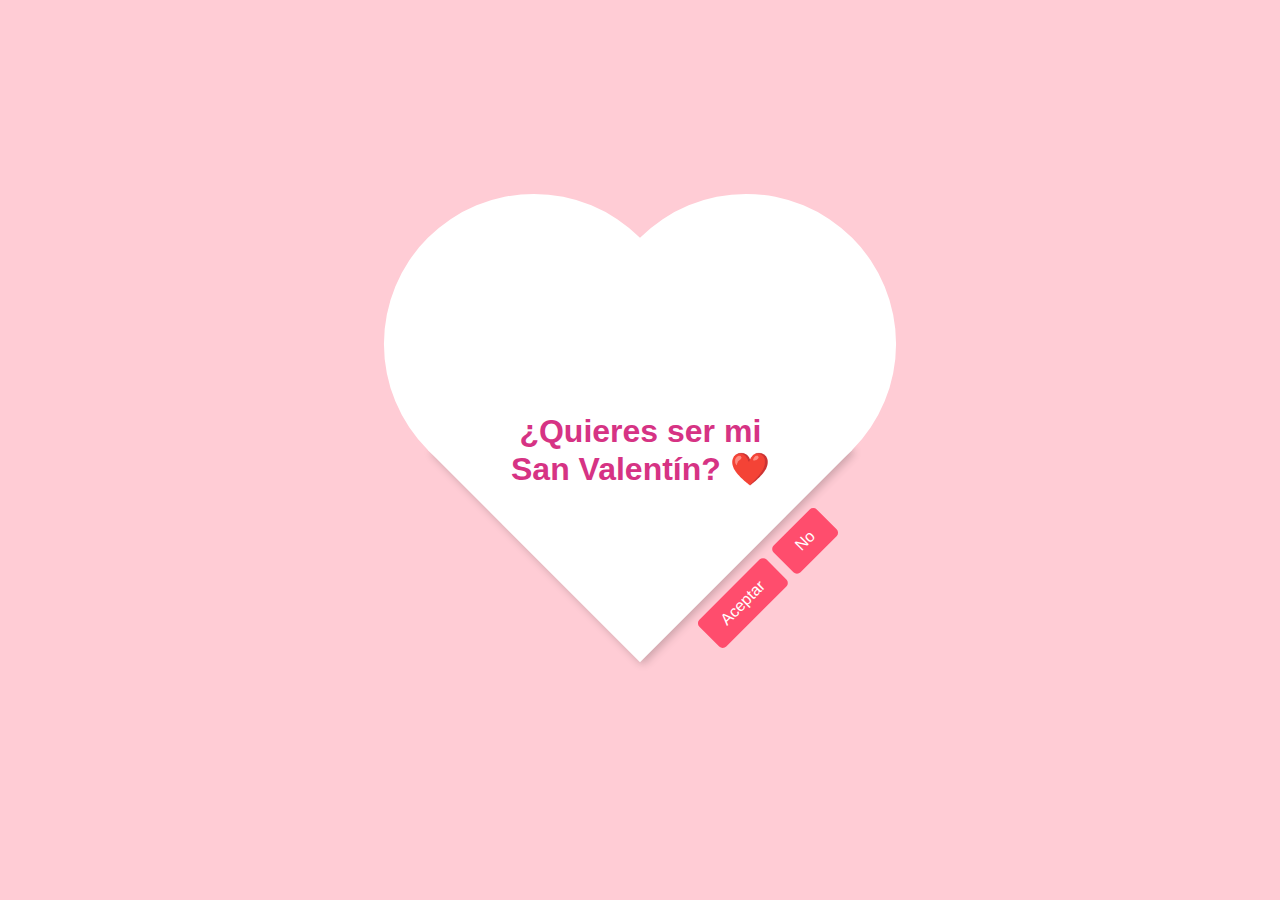
==== index.html @ ae20dc08 "first commit" ====
<!DOCTYPE html>
<html lang="es">
<head>
    <meta charset="UTF-8">
    <meta name="viewport" content="width=device-width, initial-scale=1.0">
    <title>¿Quieres ser mi San Valentín?</title>
    <link rel="stylesheet" href="styles.css">
</head>
<body>
    
    <div class="card">
        <h1>¿Quieres ser mi San Valentín? ❤️</h1>
        <div class="buttons">
            <button onclick="location.href='mensaje.html'">Aceptar</button>
            <button id="noBtn">No</button>
        </div>
    </div>
    <script>
        document.getElementById("noBtn").addEventListener("mouseover", function() {
            this.style.position = "absolute";
            this.style.top = Math.random() * window.innerHeight + "px";
            this.style.left = Math.random() * window.innerWidth + "px";
        });
    </script>
</body>
</html>
---- styles.css ----
body {
    font-family: Arial, sans-serif;
    background-color: #ffccd5;
    text-align: center;
    display: flex;
    justify-content: center;
    align-items: center;
    height: 100vh;
    margin: 0;
    position: relative;
}

.card {
    position: relative;
    width: 300px;
    height: 300px;
    background-color: white;
    transform: rotate(-45deg);
    margin: 50px auto;
    box-shadow: 0 4px 8px rgba(0, 0, 0, 0.2);
    display: flex;
    justify-content: center;
    align-items: center;
    flex-direction: column;
    z-index: 1;
}

.card::before,
.card::after {
    content: "";
    position: absolute;
    width: 300px;
    height: 300px;
    background-color: white;
    border-radius: 50%;
}

.card::before {
    top: -150px;
    left: 0;
}

.card::after {
    left: 150px;
    top: 0;
}

h1 {
    color: #d63384;
    transform: rotate(45deg);
    margin: 0;
    padding: 0;
    position: absolute;
    z-index: 2;
}

.buttons {
    position: absolute;
    bottom: -50px;
    display: flex;
    gap: 10px;
    z-index: 2;
    transform: rotate(0deg);
}

button {
    background: #ff4d6d;
    color: white;
    border: none;
    padding: 10px 20px;
    margin: 0;
    border-radius: 5px;
    cursor: pointer;
    font-size: 16px;
}

button:hover {
    background: #c9184a;
}
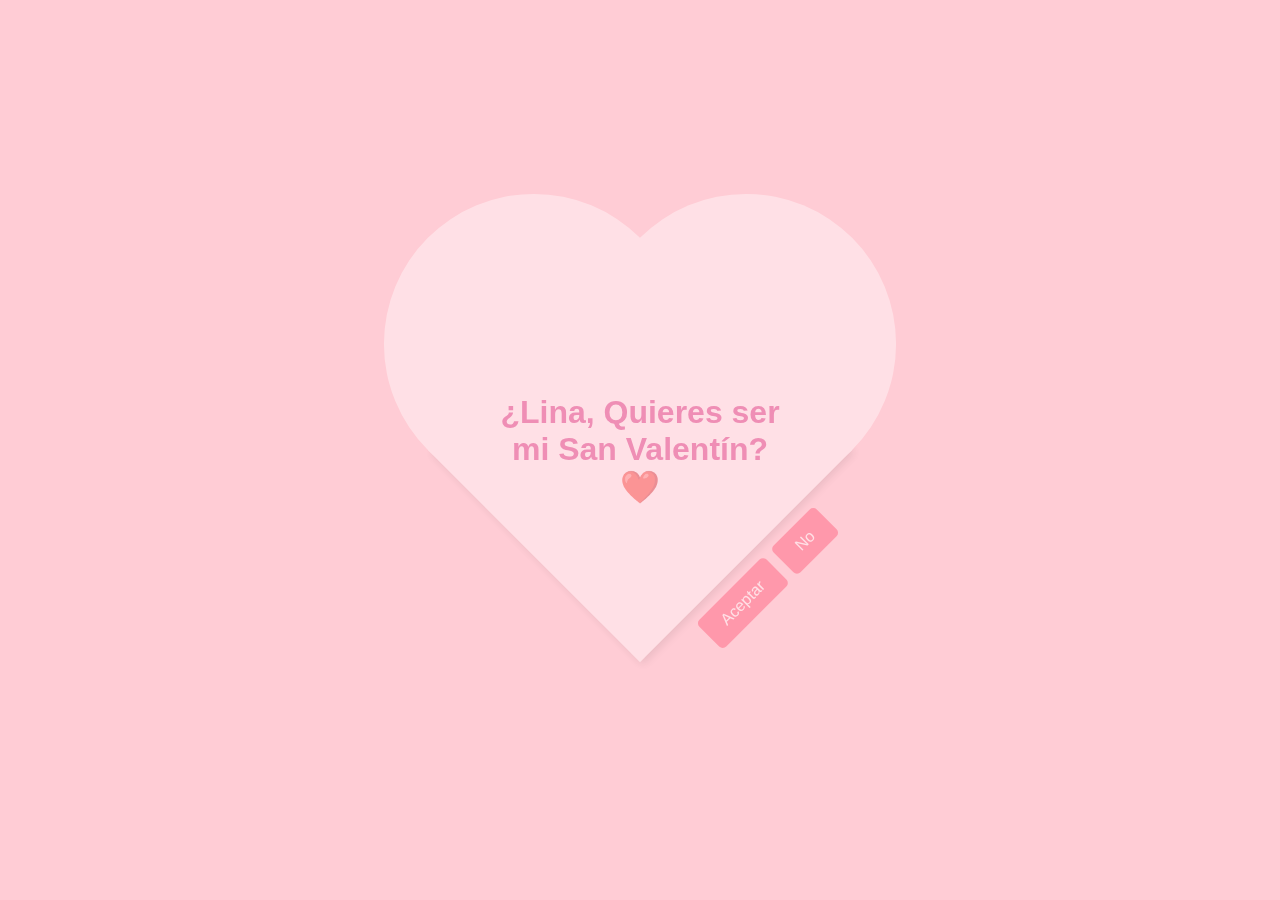
==== commit c7dd267f: "correccion" ====
--- a/index.html
+++ b/index.html
@@ -6,10 +6,9 @@
     <title>¿Quieres ser mi San Valentín?</title>
     <link rel="stylesheet" href="styles.css">
 </head>
-<body>
-    
+<body class="cats">
     <div class="card">
-        <h1>¿Quieres ser mi San Valentín? ❤️</h1>
+        <h1>¿Lina, Quieres ser mi San Valentín? ❤️</h1>
         <div class="buttons">
             <button onclick="location.href='mensaje.html'">Aceptar</button>
             <button id="noBtn">No</button>
--- a/styles.css
+++ b/styles.css
@@ -8,6 +8,20 @@
     height: 100vh;
     margin: 0;
     position: relative;
+    overflow: hidden;
+}
+
+.cats {
+    position: fixed;
+    top: 0;
+    left: 0;
+    width: 100%;
+    height: 100%;
+    z-index: -1;
+    background-image: url('https://placekitten.com/200/200');
+    background-size: 150px 150px;
+    background-repeat: repeat;
+    opacity: 0.4;
 }
 
 .card {
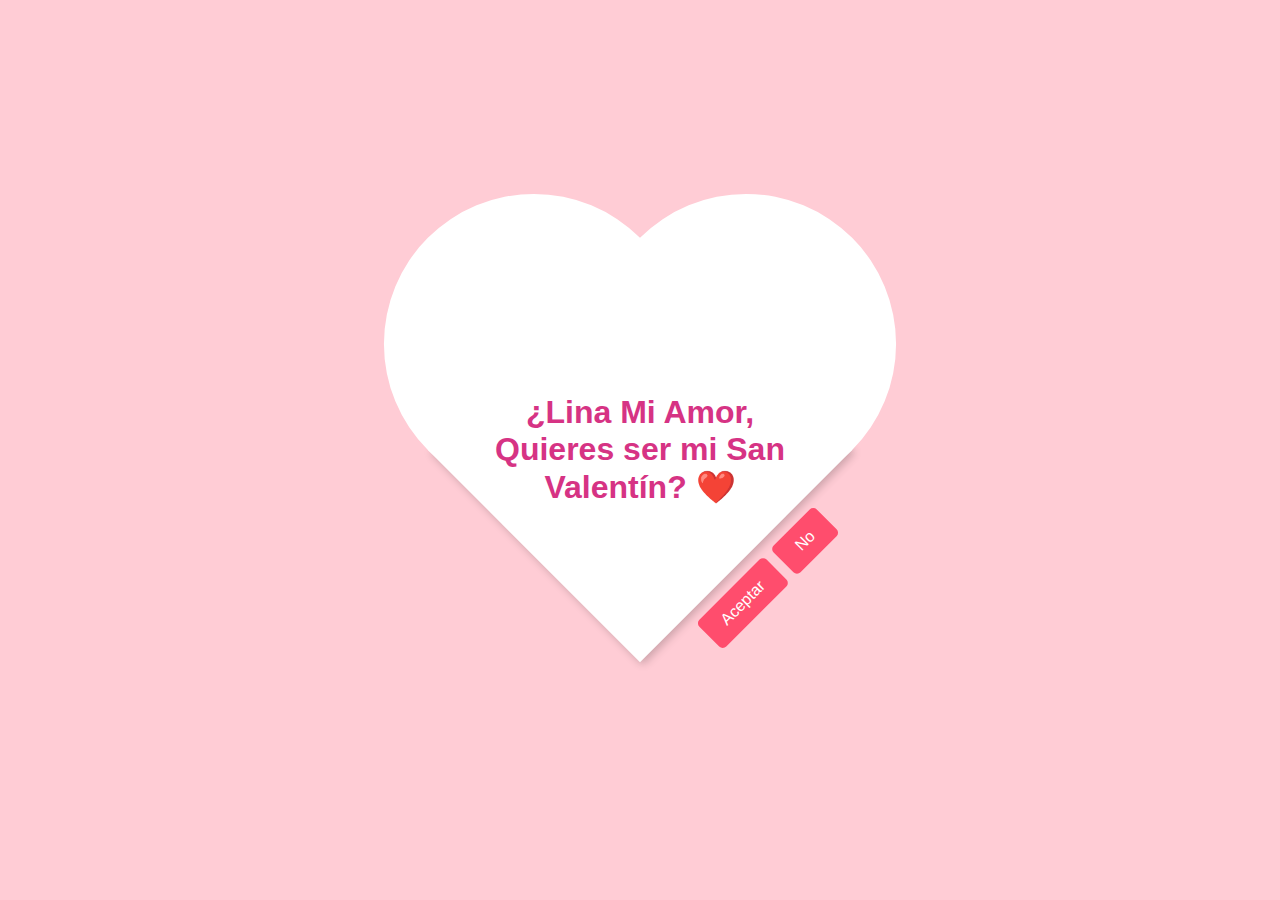
==== commit f6de38e7: "mensaje" ====
--- a/index.html
+++ b/index.html
@@ -8,7 +8,7 @@
 </head>
 <body class="cats">
     <div class="card">
-        <h1>¿Lina, Quieres ser mi San Valentín? ❤️</h1>
+        <h1>¿Lina Mi Amor, Quieres ser mi San Valentín? ❤️</h1>
         <div class="buttons">
             <button onclick="location.href='mensaje.html'">Aceptar</button>
             <button id="noBtn">No</button>
--- a/styles.css
+++ b/styles.css
@@ -8,20 +8,6 @@
     height: 100vh;
     margin: 0;
     position: relative;
-    overflow: hidden;
-}
-
-.cats {
-    position: fixed;
-    top: 0;
-    left: 0;
-    width: 100%;
-    height: 100%;
-    z-index: -1;
-    background-image: url('https://placekitten.com/200/200');
-    background-size: 150px 150px;
-    background-repeat: repeat;
-    opacity: 0.4;
 }
 
 .card {
